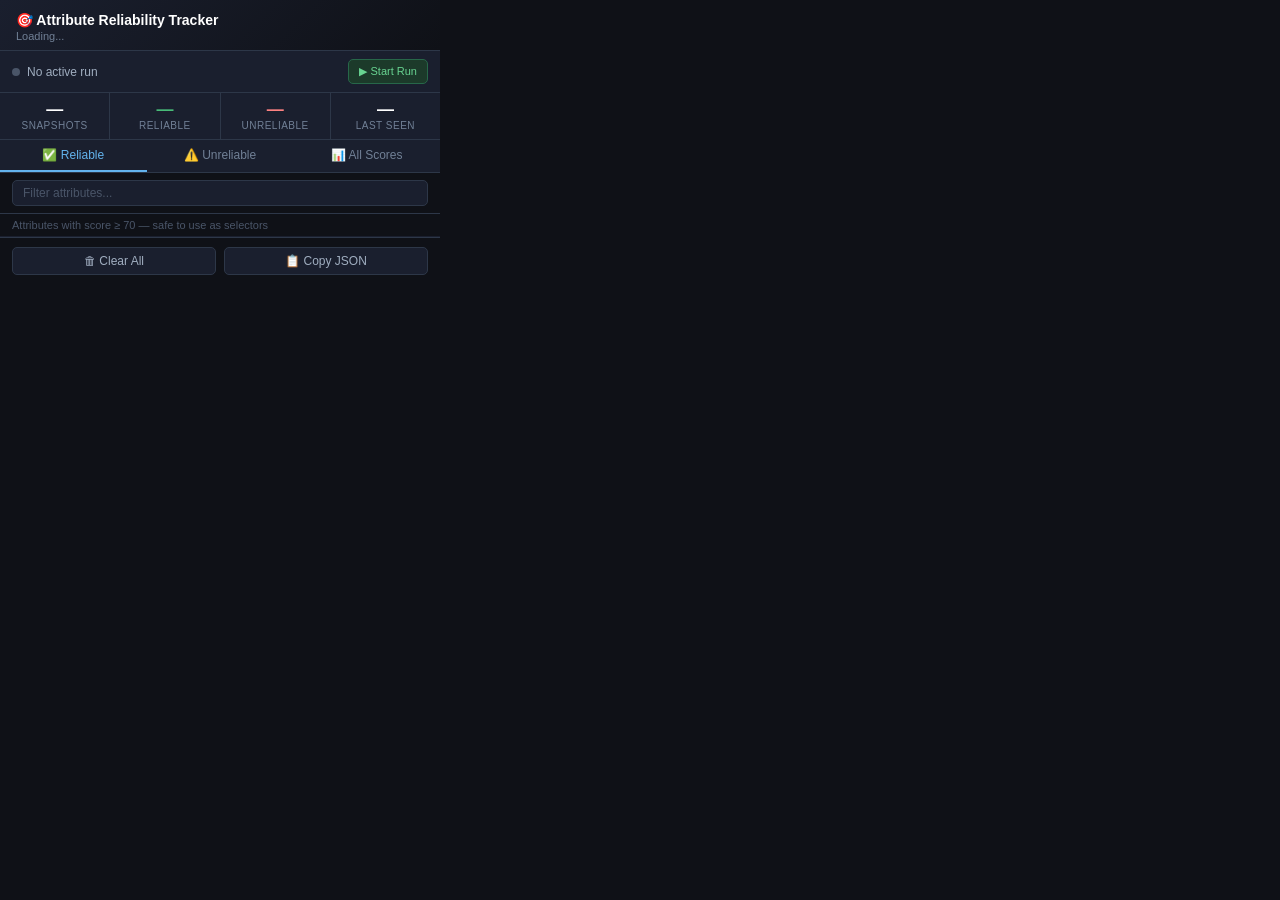
==== popup.html @ 3927becc "feat: initial release of Attribute Reliability Tracker Chrome extension" ====
<!DOCTYPE html>
<html lang="en">
<head>
  <meta charset="UTF-8" />
  <title>Attribute Reliability Tracker</title>
  <link rel="stylesheet" href="popup.css" />
</head>
<body>

<!-- Header -->
<div class="header">
  <div class="logo">🎯 Attribute Reliability Tracker</div>
  <div class="subtitle" id="site-label">Loading...</div>
</div>

<!-- Run controls -->
<div class="run-bar" id="run-bar">
  <div class="run-status" id="run-status">
    <span class="run-dot inactive" id="run-dot"></span>
    <span id="run-label">No active run</span>
  </div>
  <div class="run-actions">
    <button id="start-run-btn" class="btn-start">▶ Start Run</button>
    <button id="stop-run-btn"  class="btn-stop" style="display:none">⏹ Stop Run</button>
  </div>
</div>

<!-- Run history selector -->
<div class="run-selector" id="run-selector" style="display:none">
  <label for="run-select">Viewing run:</label>
  <select id="run-select"></select>
  <button id="delete-run-btn" class="btn-delete-run" title="Delete this run">🗑</button>
</div>

<!-- Stats bar -->
<div class="stats-bar">
  <div class="stat">
    <span class="stat-value" id="session-count">—</span>
    <span class="stat-label">Snapshots</span>
  </div>
  <div class="stat">
    <span class="stat-value reliable-count" id="reliable-count">—</span>
    <span class="stat-label">Reliable</span>
  </div>
  <div class="stat">
    <span class="stat-value unreliable-count" id="unreliable-count">—</span>
    <span class="stat-label">Unreliable</span>
  </div>
  <div class="stat">
    <span class="stat-value" id="last-updated">—</span>
    <span class="stat-label">Last Seen</span>
  </div>
</div>

<!-- Tabs -->
<div class="tabs">
  <button class="tab active" data-tab="reliable">✅ Reliable</button>
  <button class="tab" data-tab="unreliable">⚠️ Unreliable</button>
  <button class="tab" data-tab="all">📊 All Scores</button>
</div>

<!-- Search -->
<div class="search-bar">
  <input type="text" id="search-input" placeholder="Filter attributes..." />
</div>

<!-- Tab content -->
<div id="tab-reliable" class="tab-content active">
  <div class="section-info">Attributes with score ≥ 70 — safe to use as selectors</div>
  <div id="reliable-list" class="attr-list"></div>
</div>
<div id="tab-unreliable" class="tab-content">
  <div class="section-info">Attributes with score &lt; 40 — avoid using as selectors</div>
  <div id="unreliable-list" class="attr-list"></div>
</div>
<div id="tab-all" class="tab-content">
  <div class="section-info">All tracked attributes sorted by reliability score</div>
  <div id="all-list" class="attr-list"></div>
</div>

<!-- No data -->
  <div class="no-data" id="no-data" style="display:none">
    <div class="no-data-icon">📡</div>
    <div>No data yet for this site.</div>
    <div class="no-data-hint">
      Capture runs automatically in the background.<br>
      Just browse normally — reload or navigate and data will appear here.<br>
      Use <strong>▶ Start Run</strong> to begin a named recording session.
    </div>
  </div>

<!-- Footer -->
<div class="footer">
  <button id="clear-btn" class="btn-clear">🗑 Clear All</button>
  <button id="export-btn" class="btn-export">📋 Copy JSON</button>
</div>

<!-- Run name modal -->
<div class="modal-overlay" id="modal-overlay" style="display:none">
  <div class="modal">
    <div class="modal-title">Name this run</div>
    <input type="text" id="run-name-input" placeholder="e.g. Checkout workflow" maxlength="40" />
    <div class="modal-actions">
      <button id="modal-cancel" class="btn-modal-cancel">Cancel</button>
      <button id="modal-confirm" class="btn-modal-confirm">Start</button>
    </div>
  </div>
</div>

<div id="toast" class="toast"></div>
<script src="popup.js"></script>
</body>
</html>
---- popup.css ----
* { box-sizing: border-box; margin: 0; padding: 0; }
body { width: 440px; min-height: 520px; font-family: -apple-system, BlinkMacSystemFont, 'Segoe UI', sans-serif; font-size: 13px; background: #0f1117; color: #e2e8f0; }

.header { background: linear-gradient(135deg, #1a1f2e 0%, #0f1117 100%); padding: 12px 16px 8px; border-bottom: 1px solid #2d3748; }
.logo { font-size: 14px; font-weight: 700; color: #fff; }
.subtitle { font-size: 11px; color: #718096; margin-top: 2px; white-space: nowrap; overflow: hidden; text-overflow: ellipsis; }

.run-bar { display: flex; align-items: center; justify-content: space-between; padding: 8px 12px; background: #1a1f2e; border-bottom: 1px solid #2d3748; gap: 8px; }
.run-status { display: flex; align-items: center; gap: 7px; font-size: 12px; color: #a0aec0; min-width: 0; }
.run-dot { width: 8px; height: 8px; border-radius: 50%; flex-shrink: 0; background: #4a5568; }
.run-dot.active { background: #48bb78; box-shadow: 0 0 6px #48bb78; animation: pulse 1.5s infinite; }
@keyframes pulse { 0%,100%{opacity:1} 50%{opacity:0.4} }
#run-label { white-space: nowrap; overflow: hidden; text-overflow: ellipsis; max-width: 180px; }
.run-actions { display: flex; gap: 6px; flex-shrink: 0; }
.btn-start { padding: 5px 10px; border-radius: 5px; border: 1px solid #276749; background: #1c3a2a; color: #68d391; font-size: 11px; cursor: pointer; }
.btn-start:hover { background: #276749; }
.btn-stop { padding: 5px 10px; border-radius: 5px; border: 1px solid #742a2a; background: #2d1515; color: #fc8181; font-size: 11px; cursor: pointer; }
.btn-stop:hover { background: #742a2a; }

.run-selector { display: flex; align-items: center; gap: 8px; padding: 6px 12px; background: #0f1117; border-bottom: 1px solid #2d3748; font-size: 11px; color: #718096; }
.run-selector label { flex-shrink: 0; }
.run-selector select { flex: 1; background: #1a1f2e; border: 1px solid #2d3748; border-radius: 4px; color: #e2e8f0; font-size: 11px; padding: 3px 6px; outline: none; }
.btn-delete-run { background: none; border: none; color: #4a5568; cursor: pointer; font-size: 13px; padding: 2px 4px; }
.btn-delete-run:hover { color: #fc8181; }

.stats-bar { display: flex; background: #1a1f2e; border-bottom: 1px solid #2d3748; }
.stat { flex: 1; display: flex; flex-direction: column; align-items: center; padding: 8px 4px; border-right: 1px solid #2d3748; }
.stat:last-child { border-right: none; }
.stat-value { font-size: 17px; font-weight: 700; color: #fff; line-height: 1; }
.stat-value.reliable-count { color: #48bb78; }
.stat-value.unreliable-count { color: #fc8181; }
.stat-label { font-size: 10px; color: #718096; margin-top: 2px; text-transform: uppercase; letter-spacing: 0.5px; }

.tabs { display: flex; background: #1a1f2e; border-bottom: 1px solid #2d3748; }
.tab { flex: 1; padding: 8px 4px; background: none; border: none; color: #718096; font-size: 12px; cursor: pointer; border-bottom: 2px solid transparent; transition: all 0.15s; }
.tab:hover { color: #a0aec0; }
.tab.active { color: #63b3ed; border-bottom-color: #63b3ed; }

.search-bar { padding: 7px 12px; background: #0f1117; border-bottom: 1px solid #2d3748; }
.search-bar input { width: 100%; background: #1a1f2e; border: 1px solid #2d3748; border-radius: 5px; padding: 5px 10px; color: #e2e8f0; font-size: 12px; outline: none; }
.search-bar input:focus { border-color: #63b3ed; }
.search-bar input::placeholder { color: #4a5568; }

.tab-content { display: none; }
.tab-content.active { display: block; }
.section-info { font-size: 11px; color: #4a5568; padding: 5px 12px; background: #0f1117; border-bottom: 1px solid #1a1f2e; }

.attr-list { max-height: 220px; overflow-y: auto; }
.attr-item { display: flex; align-items: center; padding: 7px 12px; border-bottom: 1px solid #1a1f2e; gap: 10px; transition: background 0.1s; }
.attr-item:hover { background: #1a1f2e; }
.attr-name { font-family: 'SF Mono','Fira Code',monospace; font-size: 12px; color: #90cdf4; flex: 1; min-width: 0; overflow: hidden; text-overflow: ellipsis; white-space: nowrap; }
.score-bar-wrap { width: 80px; flex-shrink: 0; }
.score-bar-bg { height: 5px; background: #2d3748; border-radius: 3px; overflow: hidden; }
.score-bar-fill { height: 100%; border-radius: 3px; transition: width 0.3s; }
.score-label { font-size: 10px; color: #718096; margin-top: 2px; text-align: right; }
.score-badge { font-size: 12px; font-weight: 700; width: 34px; text-align: right; flex-shrink: 0; }
.badge-reliable { color: #48bb78; }
.badge-moderate { color: #ecc94b; }
.badge-unreliable { color: #fc8181; }

.no-data { text-align: center; padding: 36px 20px; color: #4a5568; }
.no-data-icon { font-size: 30px; margin-bottom: 8px; }
.no-data-hint { font-size: 11px; margin-top: 6px; color: #2d3748; }

.footer { display: flex; gap: 8px; padding: 9px 12px; background: #0f1117; border-top: 1px solid #2d3748; }
.btn-clear, .btn-export { flex: 1; padding: 6px; border: 1px solid #2d3748; border-radius: 5px; background: #1a1f2e; color: #a0aec0; font-size: 12px; cursor: pointer; transition: all 0.15s; }
.btn-clear:hover { background: #2d1f1f; border-color: #fc8181; color: #fc8181; }
.btn-export:hover { background: #1a2f2e; border-color: #48bb78; color: #48bb78; }

.modal-overlay { position: fixed; inset: 0; background: rgba(0,0,0,0.7); display: flex; align-items: center; justify-content: center; z-index: 100; }
.modal { background: #1a1f2e; border: 1px solid #2d3748; border-radius: 10px; padding: 20px; width: 280px; }
.modal-title { font-size: 14px; font-weight: 600; color: #fff; margin-bottom: 12px; }
.modal input { width: 100%; background: #0f1117; border: 1px solid #2d3748; border-radius: 5px; padding: 8px 10px; color: #e2e8f0; font-size: 13px; outline: none; margin-bottom: 14px; }
.modal input:focus { border-color: #63b3ed; }
.modal-actions { display: flex; gap: 8px; justify-content: flex-end; }
.btn-modal-cancel { padding: 6px 14px; border: 1px solid #2d3748; border-radius: 5px; background: #0f1117; color: #718096; font-size: 12px; cursor: pointer; }
.btn-modal-confirm { padding: 6px 14px; border: 1px solid #276749; border-radius: 5px; background: #1c3a2a; color: #68d391; font-size: 12px; cursor: pointer; font-weight: 600; }
.btn-modal-confirm:hover { background: #276749; }

.toast { position: fixed; bottom: 48px; left: 50%; transform: translateX(-50%); background: #2d3748; color: #e2e8f0; padding: 6px 14px; border-radius: 20px; font-size: 12px; opacity: 0; transition: opacity 0.3s; pointer-events: none; white-space: nowrap; }
.toast.show { opacity: 1; }

::-webkit-scrollbar { width: 4px; }
::-webkit-scrollbar-track { background: #0f1117; }
::-webkit-scrollbar-thumb { background: #2d3748; border-radius: 2px; }
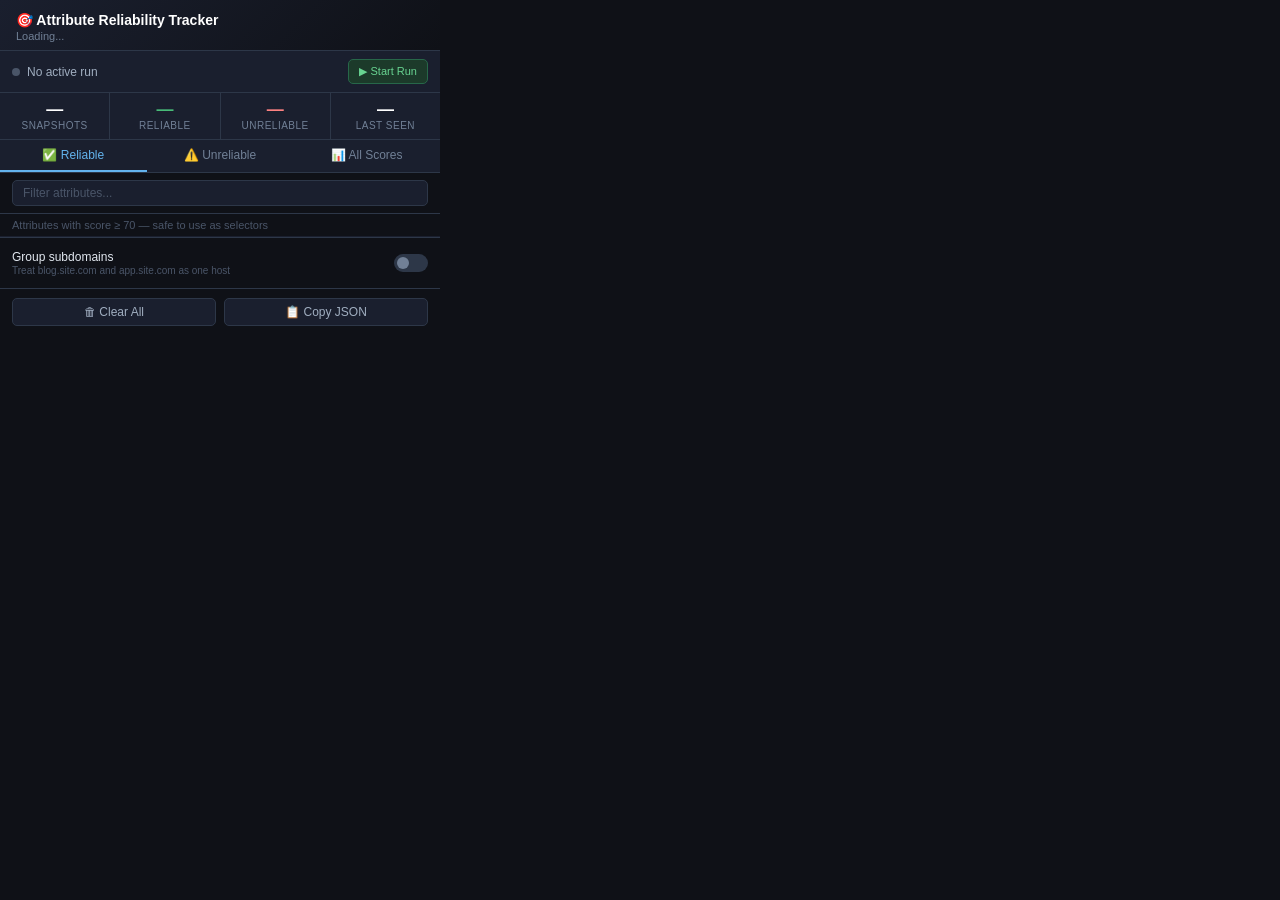
==== commit e4d9d2ea: "feat: auto-refresh overlay, tap-to-copy, subdomain grouping, page-wise export, run-gated capture, co" ====
--- a/popup.html
+++ b/popup.html
@@ -83,11 +83,24 @@
     <div class="no-data-icon">📡</div>
     <div>No data yet for this site.</div>
     <div class="no-data-hint">
-      Capture runs automatically in the background.<br>
-      Just browse normally — reload or navigate and data will appear here.<br>
-      Use <strong>▶ Start Run</strong> to begin a named recording session.
+      Click <strong>▶ Start Run</strong> to begin capturing.<br>
+      Then browse normally — the extension will record attribute data automatically.
     </div>
   </div>
+
+<!-- Settings bar -->
+<div class="settings-bar">
+  <div class="setting-row">
+    <div class="setting-info">
+      <span class="setting-label">Group subdomains</span>
+      <span class="setting-desc">Treat blog.site.com and app.site.com as one host</span>
+    </div>
+    <label class="toggle">
+      <input type="checkbox" id="subdomain-toggle" />
+      <span class="toggle-slider"></span>
+    </label>
+  </div>
+</div>
 
 <!-- Footer -->
 <div class="footer">
--- a/popup.css
+++ b/popup.css
@@ -77,6 +77,22 @@
 .btn-modal-confirm { padding: 6px 14px; border: 1px solid #276749; border-radius: 5px; background: #1c3a2a; color: #68d391; font-size: 12px; cursor: pointer; font-weight: 600; }
 .btn-modal-confirm:hover { background: #276749; }
 
+/* ── Settings bar ── */
+.settings-bar { border-top: 1px solid #2d3748; background: #0f1117; padding: 6px 12px; }
+.setting-row { display: flex; align-items: center; justify-content: space-between; padding: 6px 0; border-bottom: 1px solid #1a1f2e; gap: 10px; }
+.setting-row:last-child { border-bottom: none; }
+.setting-info { display: flex; flex-direction: column; gap: 1px; min-width: 0; }
+.setting-label { font-size: 12px; color: #e2e8f0; font-weight: 500; }
+.setting-desc  { font-size: 10px; color: #4a5568; }
+
+/* Toggle switch */
+.toggle { position: relative; display: inline-block; width: 34px; height: 18px; flex-shrink: 0; }
+.toggle input { opacity: 0; width: 0; height: 0; }
+.toggle-slider { position: absolute; cursor: pointer; inset: 0; background: #2d3748; border-radius: 18px; transition: background 0.2s; }
+.toggle-slider::before { content: ''; position: absolute; height: 12px; width: 12px; left: 3px; bottom: 3px; background: #718096; border-radius: 50%; transition: transform 0.2s, background 0.2s; }
+.toggle input:checked + .toggle-slider { background: rgba(99,179,237,0.3); }
+.toggle input:checked + .toggle-slider::before { transform: translateX(16px); background: #63b3ed; }
+
 .toast { position: fixed; bottom: 48px; left: 50%; transform: translateX(-50%); background: #2d3748; color: #e2e8f0; padding: 6px 14px; border-radius: 20px; font-size: 12px; opacity: 0; transition: opacity 0.3s; pointer-events: none; white-space: nowrap; }
 .toast.show { opacity: 1; }
 
